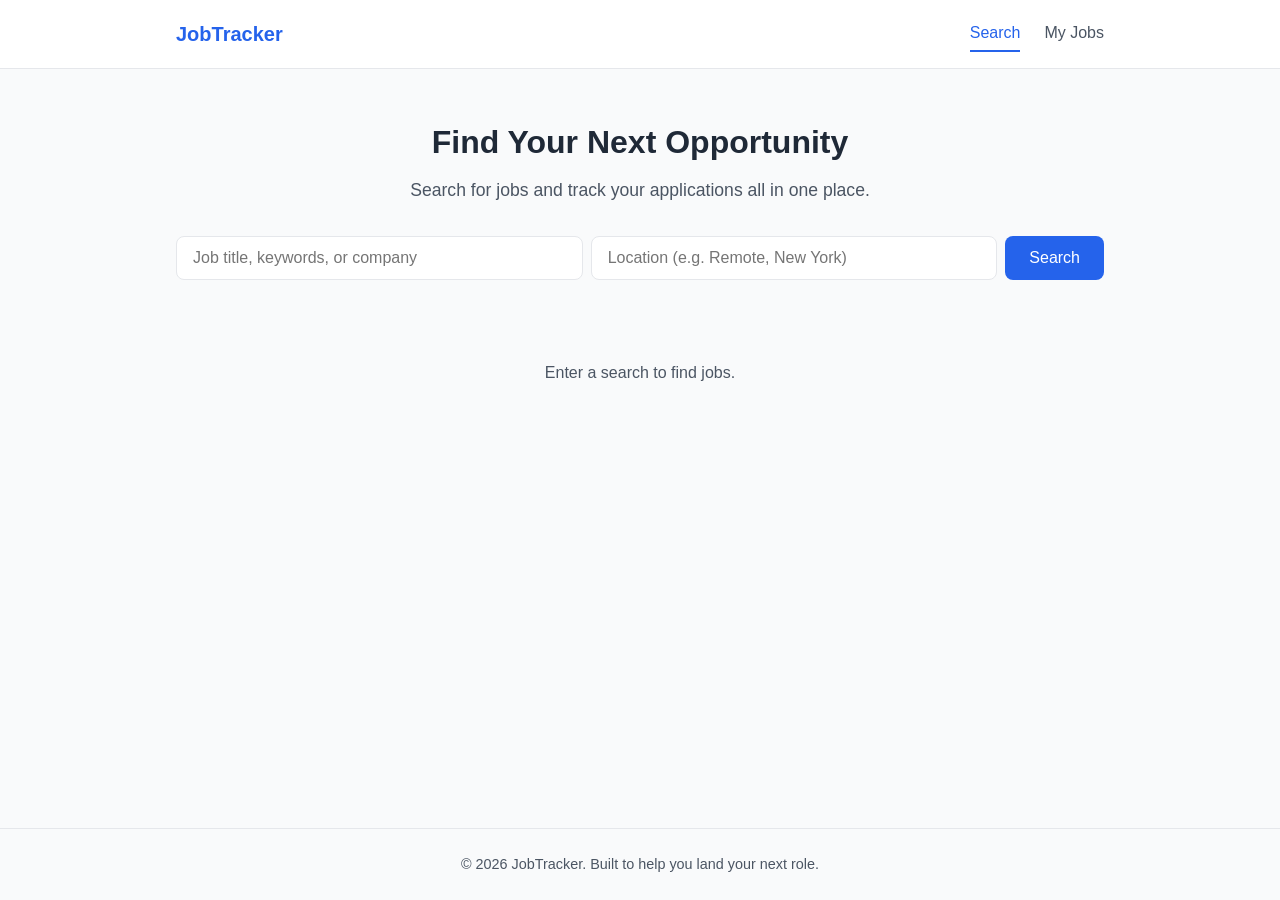
==== index.html @ ab7410bc "first push for job tracking website" ====
<!DOCTYPE html>
<html lang="en">
<head>
  <meta charset="UTF-8">
  <meta name="viewport" content="width=device-width, initial-scale=1.0">
  <title>JobTracker — Find & Track Your Job Search</title>
  <link rel="stylesheet" href="css/style.css">
</head>
<body>
  <header>
    <div class="container">
      <h1><a href="index.html">JobTracker</a></h1>
      <nav>
        <a href="index.html" class="active">Search</a>
        <a href="tracker.html">My Jobs</a>
      </nav>
    </div>
  </header>

  <main class="container">
    <section class="hero">
      <h2>Find Your Next Opportunity</h2>
      <p>Search for jobs and track your applications all in one place.</p>
    </section>

    <section class="search-section">
      <form id="search-form" aria-label="Job search">
        <div class="search-row">
          <input type="text" id="query" placeholder="Job title, keywords, or company" required aria-label="Search query">
          <input type="text" id="location" placeholder="Location (e.g. Remote, New York)" aria-label="Location">
          <button type="submit">Search</button>
        </div>
      </form>
    </section>

    <section id="results" class="results" aria-live="polite">
      <p class="placeholder-text">Enter a search to find jobs.</p>
    </section>
  </main>

  <footer>
    <div class="container">
      <p>&copy; 2026 JobTracker. Built to help you land your next role.</p>
    </div>
  </footer>

  <script src="js/storage.js"></script>
  <script src="js/search.js"></script>
</body>
</html>
---- css/style.css ----
/* === Reset & Base === */
*, *::before, *::after {
  box-sizing: border-box;
  margin: 0;
  padding: 0;
}

:root {
  --primary: #2563eb;
  --primary-hover: #1d4ed8;
  --success: #16a34a;
  --warning: #ea580c;
  --danger: #dc2626;
  --gray-50: #f9fafb;
  --gray-100: #f3f4f6;
  --gray-200: #e5e7eb;
  --gray-600: #4b5563;
  --gray-800: #1f2937;
  --radius: 8px;
  --shadow: 0 1px 3px rgba(0,0,0,0.1), 0 1px 2px rgba(0,0,0,0.06);
}

body {
  font-family: -apple-system, BlinkMacSystemFont, 'Segoe UI', Roboto, sans-serif;
  line-height: 1.6;
  color: var(--gray-800);
  background: var(--gray-50);
  min-height: 100vh;
  display: flex;
  flex-direction: column;
}

.container {
  max-width: 960px;
  margin: 0 auto;
  padding: 0 1rem;
  width: 100%;
}

/* === Header === */
header {
  background: white;
  border-bottom: 1px solid var(--gray-200);
  padding: 1rem 0;
  position: sticky;
  top: 0;
  z-index: 100;
}

header .container {
  display: flex;
  align-items: center;
  justify-content: space-between;
}

header h1 {
  font-size: 1.25rem;
}

header h1 a {
  text-decoration: none;
  color: var(--primary);
}

nav {
  display: flex;
  gap: 1.5rem;
}

nav a {
  text-decoration: none;
  color: var(--gray-600);
  font-weight: 500;
  padding: 0.25rem 0;
  border-bottom: 2px solid transparent;
  transition: color 0.2s, border-color 0.2s;
}

nav a:hover,
nav a.active {
  color: var(--primary);
  border-bottom-color: var(--primary);
}

/* === Hero === */
.hero {
  text-align: center;
  padding: 3rem 0 2rem;
}

.hero h2 {
  font-size: 2rem;
  margin-bottom: 0.5rem;
}

.hero p {
  color: var(--gray-600);
  font-size: 1.1rem;
}

/* === Search === */
.search-section {
  margin-bottom: 2rem;
}

.search-row {
  display: flex;
  gap: 0.5rem;
  flex-wrap: wrap;
}

.search-row input {
  flex: 1;
  min-width: 200px;
  padding: 0.75rem 1rem;
  border: 1px solid var(--gray-200);
  border-radius: var(--radius);
  font-size: 1rem;
  transition: border-color 0.2s;
}

.search-row input:focus {
  outline: none;
  border-color: var(--primary);
  box-shadow: 0 0 0 3px rgba(37, 99, 235, 0.1);
}

.search-row button,
button.btn {
  padding: 0.75rem 1.5rem;
  background: var(--primary);
  color: white;
  border: none;
  border-radius: var(--radius);
  font-size: 1rem;
  font-weight: 500;
  cursor: pointer;
  transition: background 0.2s;
}

.search-row button:hover,
button.btn:hover {
  background: var(--primary-hover);
}

/* === Results === */
.results {
  display: flex;
  flex-direction: column;
  gap: 1rem;
  padding-bottom: 2rem;
}

.placeholder-text {
  text-align: center;
  color: var(--gray-600);
  padding: 3rem 0;
}

.job-card {
  background: white;
  border: 1px solid var(--gray-200);
  border-radius: var(--radius);
  padding: 1.25rem;
  box-shadow: var(--shadow);
  transition: box-shadow 0.2s;
}

.job-card:hover {
  box-shadow: 0 4px 12px rgba(0,0,0,0.1);
}

.job-card h3 {
  font-size: 1.1rem;
  margin-bottom: 0.25rem;
}

.job-card h3 a {
  color: var(--primary);
  text-decoration: none;
}

.job-card h3 a:hover {
  text-decoration: underline;
}

.job-card .company {
  font-weight: 500;
  color: var(--gray-800);
}

.job-card .meta {
  color: var(--gray-600);
  font-size: 0.9rem;
  margin: 0.5rem 0;
}

.job-card .description {
  font-size: 0.9rem;
  color: var(--gray-600);
  margin: 0.75rem 0;
  display: -webkit-box;
  -webkit-line-clamp: 3;
  -webkit-box-orient: vertical;
  overflow: hidden;
}

.job-card .actions {
  display: flex;
  gap: 0.5rem;
  margin-top: 0.75rem;
  flex-wrap: wrap;
}

.job-card .actions button {
  padding: 0.4rem 0.75rem;
  font-size: 0.85rem;
  border-radius: var(--radius);
  border: none;
  cursor: pointer;
  font-weight: 500;
  transition: background 0.2s;
}

.btn-save {
  background: var(--primary);
  color: white;
}

.btn-save:hover {
  background: var(--primary-hover);
}

.btn-save.saved {
  background: var(--gray-200);
  color: var(--gray-600);
  cursor: default;
}

/* === Tracker === */
.tracker-header {
  display: flex;
  align-items: center;
  justify-content: space-between;
  flex-wrap: wrap;
  gap: 1rem;
  padding: 2rem 0 1rem;
}

.tracker-header h2 {
  font-size: 1.5rem;
}

.filter-row {
  display: flex;
  align-items: center;
  gap: 0.5rem;
}

.filter-row select {
  padding: 0.5rem 0.75rem;
  border: 1px solid var(--gray-200);
  border-radius: var(--radius);
  font-size: 0.9rem;
}

.tracked-jobs {
  display: flex;
  flex-direction: column;
  gap: 1rem;
  padding-bottom: 2rem;
}

.job-card .status-row {
  display: flex;
  align-items: center;
  gap: 0.75rem;
  margin-top: 0.75rem;
  flex-wrap: wrap;
}

.status-badge {
  display: inline-block;
  padding: 0.25rem 0.6rem;
  border-radius: 9999px;
  font-size: 0.8rem;
  font-weight: 600;
  text-transform: capitalize;
}

.status-saved { background: var(--gray-100); color: var(--gray-600); }
.status-applied { background: #dbeafe; color: #1e40af; }
.status-interview { background: #fef3c7; color: #92400e; }
.status-offer { background: #d1fae5; color: #065f46; }
.status-rejected { background: #fee2e2; color: #991b1b; }

.status-row select {
  padding: 0.3rem 0.5rem;
  border: 1px solid var(--gray-200);
  border-radius: var(--radius);
  font-size: 0.85rem;
}

.btn-remove {
  background: var(--danger);
  color: white;
}

.btn-remove:hover {
  background: #b91c1c;
}

/* === Footer === */
footer {
  margin-top: auto;
  padding: 1.5rem 0;
  text-align: center;
  color: var(--gray-600);
  font-size: 0.9rem;
  border-top: 1px solid var(--gray-200);
}

/* === Loading === */
.loading {
  text-align: center;
  padding: 2rem;
  color: var(--gray-600);
}

.loading::after {
  content: '';
  display: inline-block;
  width: 1.25rem;
  height: 1.25rem;
  border: 2px solid var(--gray-200);
  border-top-color: var(--primary);
  border-radius: 50%;
  animation: spin 0.6s linear infinite;
  margin-left: 0.5rem;
  vertical-align: middle;
}

@keyframes spin {
  to { transform: rotate(360deg); }
}

/* === Responsive === */
@media (max-width: 600px) {
  .search-row {
    flex-direction: column;
  }

  .search-row input {
    min-width: unset;
  }

  .tracker-header {
    flex-direction: column;
    align-items: flex-start;
  }
}
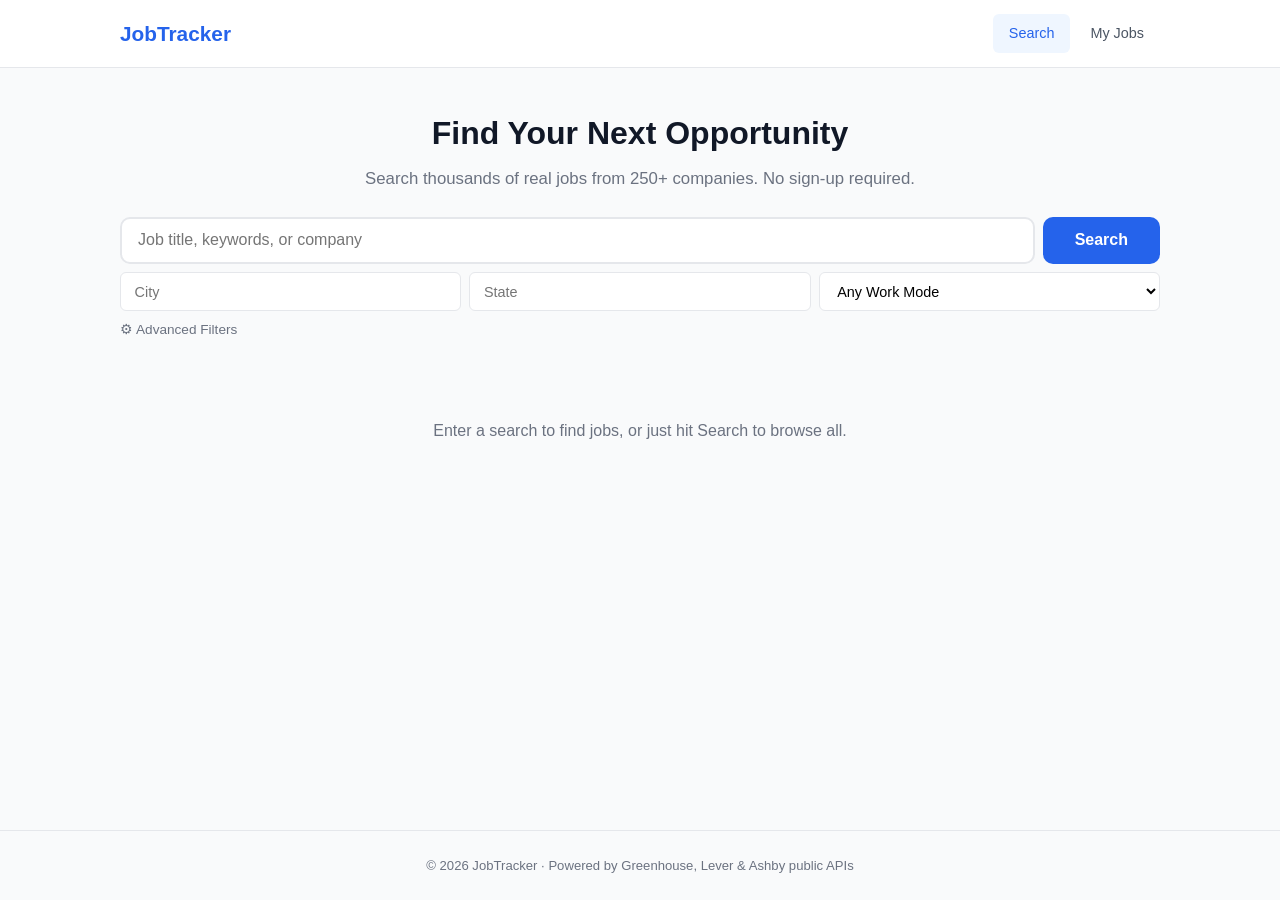
==== commit 3ad80d5f: "major update: added way more companies, public api calls, and fixed up UI" ====
--- a/index.html
+++ b/index.html
@@ -20,27 +20,101 @@
   <main class="container">
     <section class="hero">
       <h2>Find Your Next Opportunity</h2>
-      <p>Search for jobs and track your applications all in one place.</p>
+      <p>Search thousands of real jobs from 250+ companies. No sign-up required.</p>
     </section>
 
     <section class="search-section">
       <form id="search-form" aria-label="Job search">
         <div class="search-row">
-          <input type="text" id="query" placeholder="Job title, keywords, or company" required aria-label="Search query">
-          <input type="text" id="location" placeholder="Location (e.g. Remote, New York)" aria-label="Location">
+          <input type="text" id="query" placeholder="Job title, keywords, or company" aria-label="Search query">
           <button type="submit">Search</button>
+        </div>
+
+        <div class="location-row">
+          <input type="text" id="city" placeholder="City" aria-label="City">
+          <input type="text" id="state" placeholder="State" aria-label="State">
+          <select id="work-mode" aria-label="Work mode">
+            <option value="any">Any Work Mode</option>
+            <option value="remote">Remote</option>
+            <option value="in-person">In-Person</option>
+            <option value="hybrid">Hybrid</option>
+          </select>
+        </div>
+
+        <button type="button" id="toggle-filters" class="toggle-filters-btn" aria-expanded="false" aria-controls="advanced-filters">
+          ⚙ Advanced Filters
+        </button>
+
+        <div id="advanced-filters" class="advanced-filters hidden">
+          <div class="filter-grid">
+            <div class="filter-group">
+              <label for="filter-education">Education Level</label>
+              <select id="filter-education">
+                <option value="any">Any</option>
+                <option value="high-school">High School / GED</option>
+                <option value="associate">Associate's Degree</option>
+                <option value="bachelor">Bachelor's Degree</option>
+                <option value="master">Master's Degree</option>
+                <option value="phd">PhD / Doctorate</option>
+              </select>
+            </div>
+            <div class="filter-group">
+              <label for="filter-degree">Degree Field</label>
+              <select id="filter-degree">
+                <option value="any">Any</option>
+                <option value="computer-science">Computer Science</option>
+                <option value="engineering">Engineering</option>
+                <option value="business">Business / MBA</option>
+                <option value="design">Design / UX</option>
+                <option value="data-science">Data Science / Statistics</option>
+                <option value="marketing">Marketing</option>
+                <option value="finance">Finance / Accounting</option>
+              </select>
+            </div>
+            <div class="filter-group">
+              <label for="filter-pay-min">Min Pay ($/year)</label>
+              <input type="number" id="filter-pay-min" placeholder="e.g. 50000" min="0" step="5000">
+            </div>
+            <div class="filter-group">
+              <label for="filter-pay-max">Max Pay ($/year)</label>
+              <input type="number" id="filter-pay-max" placeholder="e.g. 150000" min="0" step="5000">
+            </div>
+            <div class="filter-group">
+              <label for="filter-experience">Experience Level</label>
+              <select id="filter-experience">
+                <option value="any">Any</option>
+                <option value="entry">Entry Level</option>
+                <option value="mid">Mid Level</option>
+                <option value="senior">Senior</option>
+                <option value="lead">Lead / Staff</option>
+              </select>
+            </div>
+            <div class="filter-group">
+              <label for="filter-type">Job Type</label>
+              <select id="filter-type">
+                <option value="any">Any</option>
+                <option value="full-time">Full-time</option>
+                <option value="part-time">Part-time</option>
+                <option value="contract">Contract</option>
+                <option value="internship">Internship</option>
+              </select>
+            </div>
+          </div>
+          <p class="filter-note">Filters scan job descriptions for keywords. Results may vary by how companies write listings.</p>
         </div>
       </form>
     </section>
 
+    <div id="load-status" class="load-status"></div>
+
     <section id="results" class="results" aria-live="polite">
-      <p class="placeholder-text">Enter a search to find jobs.</p>
+      <p class="placeholder-text">Enter a search to find jobs, or just hit Search to browse all.</p>
     </section>
   </main>
 
   <footer>
     <div class="container">
-      <p>&copy; 2026 JobTracker. Built to help you land your next role.</p>
+      <p>&copy; 2026 JobTracker &middot; Powered by Greenhouse, Lever & Ashby public APIs</p>
     </div>
   </footer>
 
--- a/css/style.css
+++ b/css/style.css
@@ -8,20 +8,29 @@
 :root {
   --primary: #2563eb;
   --primary-hover: #1d4ed8;
+  --primary-light: #eff6ff;
   --success: #16a34a;
+  --success-light: #f0fdf4;
   --warning: #ea580c;
   --danger: #dc2626;
   --gray-50: #f9fafb;
   --gray-100: #f3f4f6;
   --gray-200: #e5e7eb;
+  --gray-300: #d1d5db;
+  --gray-500: #6b7280;
   --gray-600: #4b5563;
+  --gray-700: #374151;
   --gray-800: #1f2937;
-  --radius: 8px;
-  --shadow: 0 1px 3px rgba(0,0,0,0.1), 0 1px 2px rgba(0,0,0,0.06);
+  --gray-900: #111827;
+  --radius: 10px;
+  --radius-sm: 6px;
+  --shadow: 0 1px 3px rgba(0,0,0,0.08), 0 1px 2px rgba(0,0,0,0.04);
+  --shadow-md: 0 4px 6px -1px rgba(0,0,0,0.08), 0 2px 4px -2px rgba(0,0,0,0.05);
+  --shadow-lg: 0 10px 15px -3px rgba(0,0,0,0.08), 0 4px 6px -4px rgba(0,0,0,0.05);
 }
 
 body {
-  font-family: -apple-system, BlinkMacSystemFont, 'Segoe UI', Roboto, sans-serif;
+  font-family: -apple-system, BlinkMacSystemFont, 'Segoe UI', Roboto, 'Inter', sans-serif;
   line-height: 1.6;
   color: var(--gray-800);
   background: var(--gray-50);
@@ -31,9 +40,9 @@
 }
 
 .container {
-  max-width: 960px;
+  max-width: 1080px;
   margin: 0 auto;
-  padding: 0 1rem;
+  padding: 0 1.25rem;
   width: 100%;
 }
 
@@ -41,10 +50,12 @@
 header {
   background: white;
   border-bottom: 1px solid var(--gray-200);
-  padding: 1rem 0;
+  padding: 0.875rem 0;
   position: sticky;
   top: 0;
   z-index: 100;
+  backdrop-filter: blur(8px);
+  background: rgba(255,255,255,0.95);
 }
 
 header .container {
@@ -54,7 +65,8 @@
 }
 
 header h1 {
-  font-size: 1.25rem;
+  font-size: 1.3rem;
+  font-weight: 700;
 }
 
 header h1 a {
@@ -64,59 +76,65 @@
 
 nav {
   display: flex;
-  gap: 1.5rem;
+  gap: 0.25rem;
 }
 
 nav a {
   text-decoration: none;
   color: var(--gray-600);
   font-weight: 500;
-  padding: 0.25rem 0;
-  border-bottom: 2px solid transparent;
-  transition: color 0.2s, border-color 0.2s;
-}
-
-nav a:hover,
+  font-size: 0.9rem;
+  padding: 0.5rem 1rem;
+  border-radius: var(--radius-sm);
+  transition: all 0.15s;
+}
+
+nav a:hover {
+  background: var(--gray-100);
+  color: var(--gray-800);
+}
+
 nav a.active {
+  background: var(--primary-light);
   color: var(--primary);
-  border-bottom-color: var(--primary);
 }
 
 /* === Hero === */
 .hero {
   text-align: center;
-  padding: 3rem 0 2rem;
+  padding: 2.5rem 0 1.5rem;
 }
 
 .hero h2 {
   font-size: 2rem;
-  margin-bottom: 0.5rem;
+  font-weight: 700;
+  color: var(--gray-900);
+  margin-bottom: 0.4rem;
 }
 
 .hero p {
-  color: var(--gray-600);
-  font-size: 1.1rem;
+  color: var(--gray-500);
+  font-size: 1.05rem;
 }
 
 /* === Search === */
 .search-section {
-  margin-bottom: 2rem;
+  margin-bottom: 1.5rem;
 }
 
 .search-row {
   display: flex;
   gap: 0.5rem;
-  flex-wrap: wrap;
 }
 
 .search-row input {
   flex: 1;
-  min-width: 200px;
-  padding: 0.75rem 1rem;
-  border: 1px solid var(--gray-200);
+  padding: 0.8rem 1rem;
+  border: 2px solid var(--gray-200);
   border-radius: var(--radius);
   font-size: 1rem;
-  transition: border-color 0.2s;
+  transition: border-color 0.2s, box-shadow 0.2s;
+  background: white;
 }
 
 .search-row input:focus {
@@ -125,101 +143,266 @@
   box-shadow: 0 0 0 3px rgba(37, 99, 235, 0.1);
 }
 
-.search-row button,
-button.btn {
-  padding: 0.75rem 1.5rem;
+.search-row button {
+  padding: 0.8rem 2rem;
   background: var(--primary);
   color: white;
   border: none;
   border-radius: var(--radius);
   font-size: 1rem;
+  font-weight: 600;
+  cursor: pointer;
+  transition: background 0.15s, transform 0.1s;
+  white-space: nowrap;
+}
+
+.search-row button:hover {
+  background: var(--primary-hover);
+}
+
+.search-row button:active {
+  transform: scale(0.97);
+}
+
+.location-row {
+  display: flex;
+  gap: 0.5rem;
+  margin-top: 0.5rem;
+}
+
+.location-row input,
+.location-row select {
+  flex: 1;
+  padding: 0.6rem 0.85rem;
+  border: 1.5px solid var(--gray-200);
+  border-radius: var(--radius-sm);
+  font-size: 0.9rem;
+  background: white;
+  transition: border-color 0.2s;
+}
+
+.location-row input:focus,
+.location-row select:focus {
+  outline: none;
+  border-color: var(--primary);
+  box-shadow: 0 0 0 3px rgba(37, 99, 235, 0.1);
+}
+
+/* === Advanced Filters === */
+.toggle-filters-btn {
+  background: none;
+  border: none;
+  color: var(--gray-500);
+  font-size: 0.85rem;
   font-weight: 500;
   cursor: pointer;
-  transition: background 0.2s;
-}
-
-.search-row button:hover,
-button.btn:hover {
-  background: var(--primary-hover);
+  padding: 0.6rem 0;
+  transition: color 0.2s;
+}
+
+.toggle-filters-btn:hover {
+  color: var(--primary);
+}
+
+.advanced-filters {
+  background: white;
+  border: 1.5px solid var(--gray-200);
+  border-radius: var(--radius);
+  padding: 1.25rem;
+  margin-top: 0.5rem;
+  box-shadow: var(--shadow);
+}
+
+.advanced-filters.hidden {
+  display: none;
+}
+
+.filter-grid {
+  display: grid;
+  grid-template-columns: repeat(auto-fill, minmax(180px, 1fr));
+  gap: 0.85rem;
+}
+
+.filter-group {
+  display: flex;
+  flex-direction: column;
+  gap: 0.3rem;
+}
+
+.filter-group label {
+  font-size: 0.8rem;
+  font-weight: 600;
+  color: var(--gray-500);
+  text-transform: uppercase;
+  letter-spacing: 0.03em;
+}
+
+.filter-group select,
+.filter-group input {
+  padding: 0.5rem 0.7rem;
+  border: 1.5px solid var(--gray-200);
+  border-radius: var(--radius-sm);
+  font-size: 0.88rem;
+  transition: border-color 0.2s;
+  background: white;
+}
+
+.filter-group select:focus,
+.filter-group input:focus {
+  outline: none;
+  border-color: var(--primary);
+  box-shadow: 0 0 0 3px rgba(37, 99, 235, 0.1);
+}
+
+.filter-note {
+  margin-top: 0.85rem;
+  font-size: 0.78rem;
+  color: var(--gray-500);
+  font-style: italic;
+}
+
+/* === Load Status === */
+.load-status {
+  text-align: center;
+  font-size: 0.82rem;
+  color: var(--gray-500);
+  padding: 0.4rem 0;
+}
+
+.load-status:empty {
+  display: none;
 }
 
 /* === Results === */
 .results {
   display: flex;
   flex-direction: column;
-  gap: 1rem;
+  gap: 0.75rem;
   padding-bottom: 2rem;
+}
+
+.results-count {
+  color: var(--gray-500);
+  font-size: 0.88rem;
+  padding: 0.25rem 0;
+  font-weight: 500;
 }
 
 .placeholder-text {
   text-align: center;
-  color: var(--gray-600);
+  color: var(--gray-500);
   padding: 3rem 0;
-}
-
+  font-size: 1rem;
+}
+
+/* === Job Cards === */
 .job-card {
   background: white;
   border: 1px solid var(--gray-200);
   border-radius: var(--radius);
   padding: 1.25rem;
   box-shadow: var(--shadow);
-  transition: box-shadow 0.2s;
+  transition: box-shadow 0.2s, border-color 0.2s;
+  display: flex;
+  gap: 1rem;
 }
 
 .job-card:hover {
-  box-shadow: 0 4px 12px rgba(0,0,0,0.1);
+  box-shadow: var(--shadow-md);
+  border-color: var(--gray-300);
+}
+
+.job-card .card-avatar {
+  flex-shrink: 0;
+  width: 44px;
+  height: 44px;
+  border-radius: var(--radius-sm);
+  background: var(--primary-light);
+  color: var(--primary);
+  display: flex;
+  align-items: center;
+  justify-content: center;
+  font-weight: 700;
+  font-size: 0.9rem;
+}
+
+.job-card .card-body {
+  flex: 1;
+  min-width: 0;
 }
 
 .job-card h3 {
-  font-size: 1.1rem;
-  margin-bottom: 0.25rem;
+  font-size: 1rem;
+  font-weight: 600;
+  margin-bottom: 0.15rem;
+  line-height: 1.3;
 }
 
 .job-card h3 a {
+  color: var(--gray-900);
+  text-decoration: none;
+}
+
+.job-card h3 a:hover {
   color: var(--primary);
-  text-decoration: none;
-}
-
-.job-card h3 a:hover {
-  text-decoration: underline;
 }
 
 .job-card .company {
   font-weight: 500;
-  color: var(--gray-800);
+  font-size: 0.9rem;
+  color: var(--gray-700);
 }
 
 .job-card .meta {
+  color: var(--gray-500);
+  font-size: 0.82rem;
+  margin: 0.35rem 0;
+  display: flex;
+  flex-wrap: wrap;
+  gap: 0.5rem;
+  align-items: center;
+}
+
+.job-card .meta .tag {
+  background: var(--gray-100);
+  padding: 0.15rem 0.5rem;
+  border-radius: 9999px;
+  font-size: 0.75rem;
+  font-weight: 500;
+}
+
+.job-card .description {
+  font-size: 0.85rem;
   color: var(--gray-600);
-  font-size: 0.9rem;
   margin: 0.5rem 0;
-}
-
-.job-card .description {
-  font-size: 0.9rem;
-  color: var(--gray-600);
-  margin: 0.75rem 0;
   display: -webkit-box;
-  -webkit-line-clamp: 3;
+  -webkit-line-clamp: 2;
   -webkit-box-orient: vertical;
   overflow: hidden;
+  line-height: 1.5;
 }
 
 .job-card .actions {
   display: flex;
   gap: 0.5rem;
-  margin-top: 0.75rem;
+  margin-top: 0.6rem;
+  align-items: center;
   flex-wrap: wrap;
 }
 
-.job-card .actions button {
-  padding: 0.4rem 0.75rem;
-  font-size: 0.85rem;
-  border-radius: var(--radius);
+.job-card .actions button,
+.job-card .actions a {
+  padding: 0.4rem 0.85rem;
+  font-size: 0.8rem;
+  border-radius: var(--radius-sm);
   border: none;
   cursor: pointer;
-  font-weight: 500;
-  transition: background 0.2s;
+  font-weight: 600;
+  transition: all 0.15s;
+  text-decoration: none;
+  display: inline-flex;
+  align-items: center;
+  gap: 0.3rem;
 }
 
 .btn-save {
@@ -232,9 +415,29 @@
 }
 
 .btn-save.saved {
-  background: var(--gray-200);
-  color: var(--gray-600);
+  background: var(--gray-100);
+  color: var(--gray-500);
   cursor: default;
+}
+
+.btn-apply {
+  background: var(--success-light);
+  color: var(--success);
+  border: 1px solid #bbf7d0;
+}
+
+.btn-apply:hover {
+  background: #dcfce7;
+}
+
+.btn-remove {
+  background: #fef2f2;
+  color: var(--danger);
+  border: 1px solid #fecaca;
+}
+
+.btn-remove:hover {
+  background: #fee2e2;
 }
 
 /* === Tracker === */
@@ -249,6 +452,7 @@
 
 .tracker-header h2 {
   font-size: 1.5rem;
+  font-weight: 700;
 }
 
 .filter-row {
@@ -259,31 +463,31 @@
 
 .filter-row select {
   padding: 0.5rem 0.75rem;
-  border: 1px solid var(--gray-200);
-  border-radius: var(--radius);
+  border: 1.5px solid var(--gray-200);
+  border-radius: var(--radius-sm);
   font-size: 0.9rem;
 }
 
 .tracked-jobs {
   display: flex;
   flex-direction: column;
-  gap: 1rem;
+  gap: 0.75rem;
   padding-bottom: 2rem;
 }
 
 .job-card .status-row {
   display: flex;
   align-items: center;
-  gap: 0.75rem;
-  margin-top: 0.75rem;
+  gap: 0.6rem;
+  margin-top: 0.6rem;
   flex-wrap: wrap;
 }
 
 .status-badge {
   display: inline-block;
-  padding: 0.25rem 0.6rem;
+  padding: 0.2rem 0.6rem;
   border-radius: 9999px;
-  font-size: 0.8rem;
+  font-size: 0.75rem;
   font-weight: 600;
   text-transform: capitalize;
 }
@@ -296,18 +500,9 @@
 
 .status-row select {
   padding: 0.3rem 0.5rem;
-  border: 1px solid var(--gray-200);
-  border-radius: var(--radius);
-  font-size: 0.85rem;
-}
-
-.btn-remove {
-  background: var(--danger);
-  color: white;
-}
-
-.btn-remove:hover {
-  background: #b91c1c;
+  border: 1.5px solid var(--gray-200);
+  border-radius: var(--radius-sm);
+  font-size: 0.82rem;
 }
 
 /* === Footer === */
@@ -315,23 +510,53 @@
   margin-top: auto;
   padding: 1.5rem 0;
   text-align: center;
+  color: var(--gray-500);
+  font-size: 0.82rem;
+  border-top: 1px solid var(--gray-200);
+}
+
+/* === Error Message === */
+.error-message {
+  text-align: center;
+  padding: 3rem 1.5rem;
+  background: #fef2f2;
+  border: 1px solid #fecaca;
+  border-radius: var(--radius);
+}
+
+.error-message h3 {
+  color: var(--danger);
+  margin-bottom: 0.5rem;
+}
+
+.error-message p {
   color: var(--gray-600);
-  font-size: 0.9rem;
-  border-top: 1px solid var(--gray-200);
+  margin-bottom: 1.25rem;
+}
+
+.retry-btn {
+  background: var(--primary);
+  color: white;
+  padding: 0.6rem 1.5rem;
+  border: none;
+  border-radius: var(--radius-sm);
+  font-weight: 600;
+  cursor: pointer;
 }
 
 /* === Loading === */
 .loading {
   text-align: center;
   padding: 2rem;
-  color: var(--gray-600);
+  color: var(--gray-500);
+  font-size: 0.95rem;
 }
 
 .loading::after {
   content: '';
   display: inline-block;
-  width: 1.25rem;
-  height: 1.25rem;
+  width: 1rem;
+  height: 1rem;
   border: 2px solid var(--gray-200);
   border-top-color: var(--primary);
   border-radius: 50%;
@@ -345,17 +570,40 @@
 }
 
 /* === Responsive === */
-@media (max-width: 600px) {
+@media (max-width: 640px) {
+  .hero h2 { font-size: 1.5rem; }
+  
   .search-row {
     flex-direction: column;
   }
 
-  .search-row input {
-    min-width: unset;
+  .location-row {
+    flex-direction: column;
+  }
+
+  .job-card {
+    flex-direction: column;
+    gap: 0.5rem;
+  }
+
+  .job-card .card-avatar {
+    width: 36px;
+    height: 36px;
+    font-size: 0.8rem;
   }
 
   .tracker-header {
     flex-direction: column;
     align-items: flex-start;
   }
-}
+
+  .filter-grid {
+    grid-template-columns: 1fr 1fr;
+  }
+}
+
+@media (max-width: 400px) {
+  .filter-grid {
+    grid-template-columns: 1fr;
+  }
+}
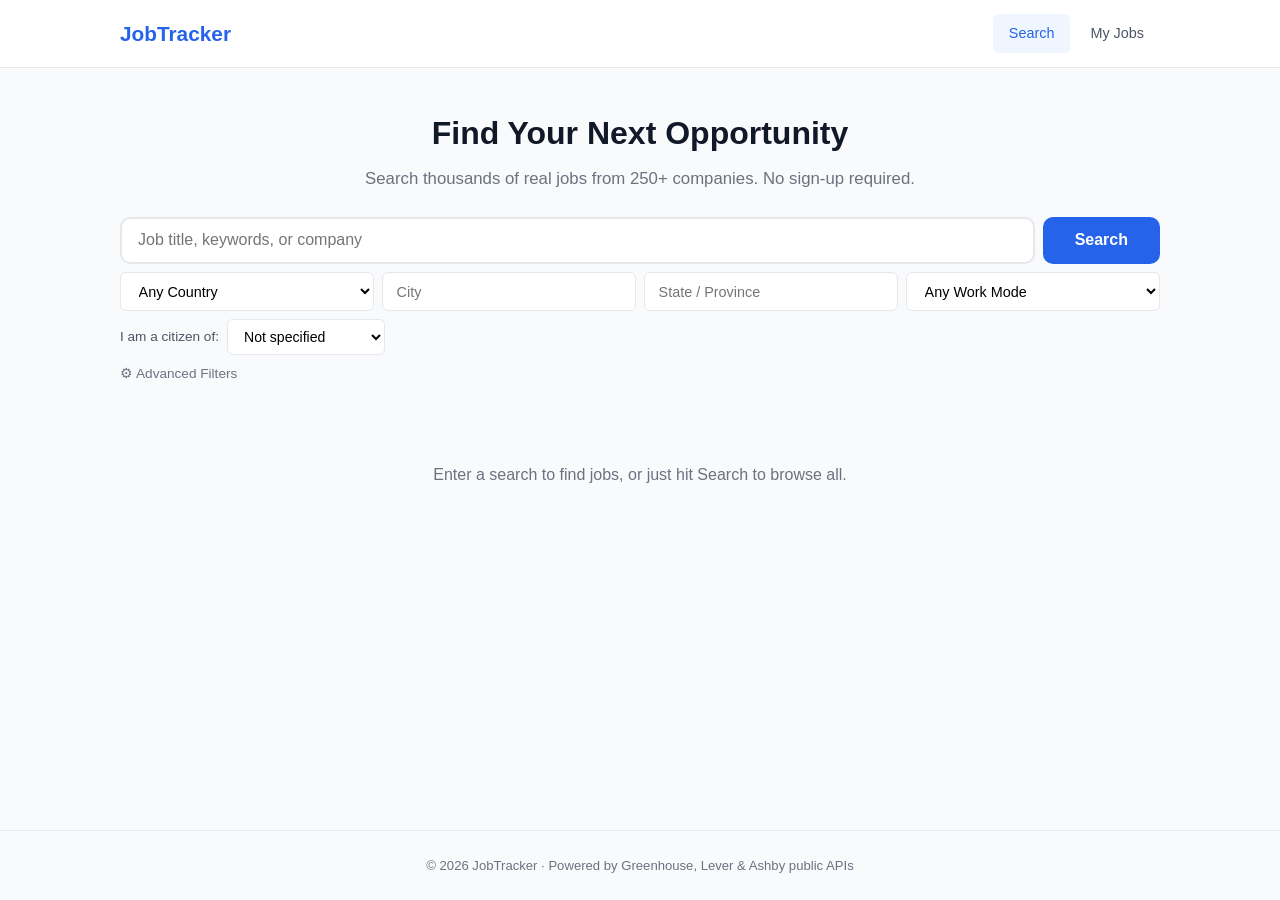
==== commit ac0689a4: "added citizenship rulings to allow one to search by country and see if they legally can work there" ====
--- a/index.html
+++ b/index.html
@@ -31,14 +31,40 @@
         </div>
 
         <div class="location-row">
+          <select id="country" aria-label="Country">
+            <option value="any">Any Country</option>
+            <option value="us">United States</option>
+            <option value="ca">Canada</option>
+            <option value="uk">United Kingdom</option>
+            <option value="de">Germany</option>
+            <option value="nl">Netherlands</option>
+            <option value="au">Australia</option>
+            <option value="ie">Ireland</option>
+            <option value="sg">Singapore</option>
+            <option value="in">India</option>
+          </select>
           <input type="text" id="city" placeholder="City" aria-label="City">
-          <input type="text" id="state" placeholder="State" aria-label="State">
+          <input type="text" id="state" placeholder="State / Province" aria-label="State">
           <select id="work-mode" aria-label="Work mode">
             <option value="any">Any Work Mode</option>
             <option value="remote">Remote</option>
             <option value="in-person">In-Person</option>
             <option value="hybrid">Hybrid</option>
           </select>
+        </div>
+
+        <div class="citizenship-row">
+          <label for="citizenship">I am a citizen of:</label>
+          <select id="citizenship" aria-label="Your citizenship">
+            <option value="any">Not specified</option>
+            <option value="us">United States</option>
+            <option value="ca">Canada</option>
+            <option value="uk">United Kingdom</option>
+            <option value="eu">EU Member State</option>
+            <option value="au">Australia</option>
+            <option value="other">Other</option>
+          </select>
+          <span class="citizenship-hint" id="citizenship-hint"></span>
         </div>
 
         <button type="button" id="toggle-filters" class="toggle-filters-btn" aria-expanded="false" aria-controls="advanced-filters">
--- a/css/style.css
+++ b/css/style.css
@@ -188,6 +188,41 @@
   box-shadow: 0 0 0 3px rgba(37, 99, 235, 0.1);
 }
 
+.citizenship-row {
+  display: flex;
+  align-items: center;
+  gap: 0.5rem;
+  margin-top: 0.5rem;
+  flex-wrap: wrap;
+}
+
+.citizenship-row label {
+  font-size: 0.85rem;
+  font-weight: 500;
+  color: var(--gray-600);
+  white-space: nowrap;
+}
+
+.citizenship-row select {
+  padding: 0.5rem 0.75rem;
+  border: 1.5px solid var(--gray-200);
+  border-radius: var(--radius-sm);
+  font-size: 0.88rem;
+  background: white;
+}
+
+.citizenship-row select:focus {
+  outline: none;
+  border-color: var(--primary);
+  box-shadow: 0 0 0 3px rgba(37, 99, 235, 0.1);
+}
+
+.citizenship-hint {
+  font-size: 0.78rem;
+  color: var(--gray-500);
+  font-style: italic;
+}
+
 /* === Advanced Filters === */
 .toggle-filters-btn {
   background: none;
